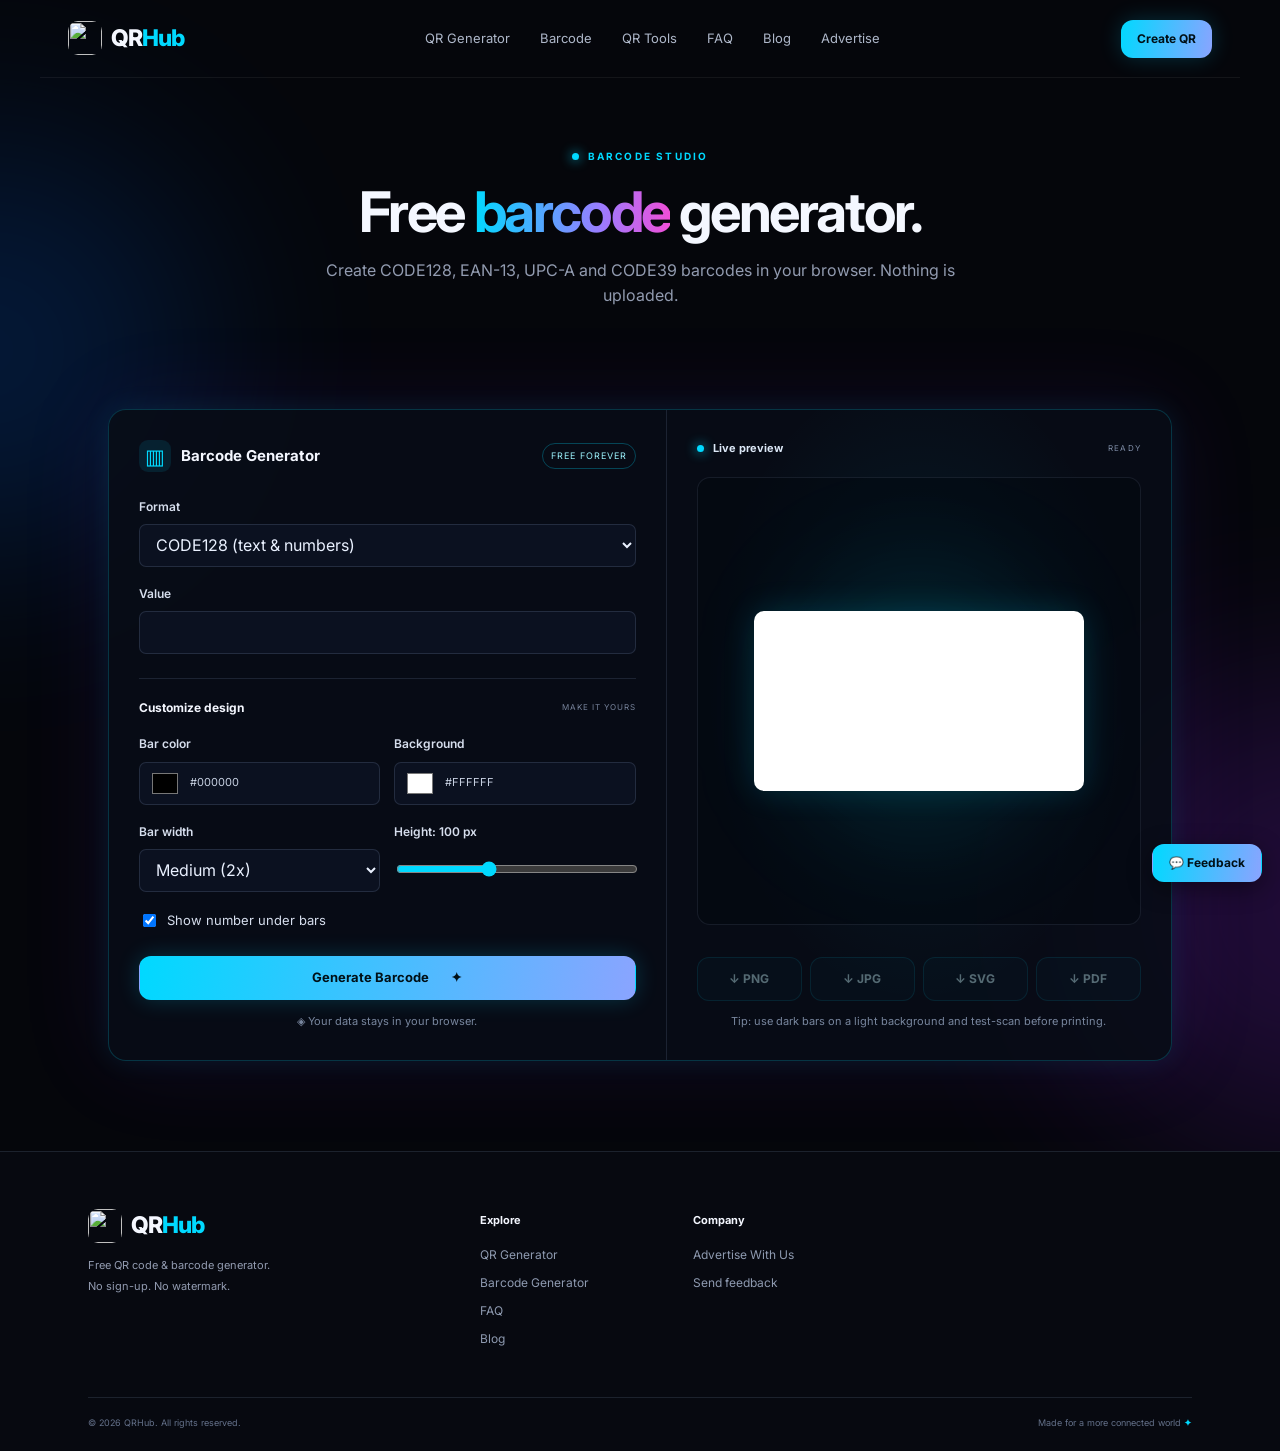
==== barcode/index.html @ e9758a26 "barcode  index.html" ====
<!DOCTYPE html>
<html lang="en"><head><meta charset="UTF-8"><meta name="viewport" content="width=device-width, initial-scale=1.0"><meta name="theme-color" content="#05060b"><link rel="preconnect" href="https://fonts.googleapis.com"><link rel="preconnect" href="https://fonts.gstatic.com" crossorigin><link href="https://fonts.googleapis.com/css2?family=Inter:wght@400;500;600;700;800&display=swap" rel="stylesheet"><link rel="stylesheet" href="/style.css"><link rel="stylesheet" href="/site.css"><link rel="icon" type="image/png" href="/favicon.png"><link rel="apple-touch-icon" href="/favicon.png">
<title>Free Barcode Generator: CODE128, EAN-13, UPC-A, CODE39 | QRHub</title>
<meta name="description" content="Create CODE128, EAN-13, UPC-A and CODE39 barcodes online. Customize colors and size, then download PNG, JPG, SVG or PDF.">
<link rel="canonical" href="https://qrhub-dz2.pages.dev/barcode/">
<script defer src="https://cdnjs.cloudflare.com/ajax/libs/jsbarcode/3.11.6/JsBarcode.all.min.js"></script>
<script defer src="/layout.js"></script><script defer src="/barcode/barcode.js"></script>
</head><body>
<div class="ambient ambient-one"></div><div class="ambient ambient-two"></div>
<div id="site-header"></div>
<main>
<section class="page-hero"><div class="eyebrow"><span class="pulse"></span> BARCODE STUDIO</div><h1>Free <span>barcode</span> generator.</h1><p>Create CODE128, EAN-13, UPC-A and CODE39 barcodes in your browser. Nothing is uploaded.</p></section>
<section class="section generator-section" id="barcode-generator"><div class="generator-shell">
 <div class="generator-panel">
  <div class="panel-title"><div><span class="panel-icon">▥</span><strong>Barcode Generator</strong></div><span class="free-pill">FREE FOREVER</span></div>
  <label class="field-label" for="bcFormat">Format</label>
  <select id="bcFormat" class="control"><option value="CODE128">CODE128 (text &amp; numbers)</option><option value="EAN13">EAN-13 (retail)</option><option value="UPC">UPC-A (retail)</option><option value="CODE39">CODE39</option></select>
  <label class="field-label" for="bcValue">Value</label>
  <input id="bcValue" class="control" type="text" autocomplete="off" maxlength="80">
  <small class="muted" id="bcHint"></small>
  <div class="customize-heading"><span>Customize design</span><span class="muted">MAKE IT YOURS</span></div>
  <div class="custom-grid">
   <div><label class="field-label" for="bcColor">Bar color</label><div class="color-control"><input id="bcColor" type="color" value="#000000"><span id="bcColorText">#000000</span></div></div>
   <div><label class="field-label" for="bcBg">Background</label><div class="color-control"><input id="bcBg" type="color" value="#ffffff"><span id="bcBgText">#FFFFFF</span></div></div>
  </div>
  <div class="custom-grid">
   <div><label class="field-label" for="bcWidth">Bar width</label><select id="bcWidth" class="control"><option value="1">Small (1x)</option><option value="2" selected>Medium (2x)</option><option value="3">Large (3x)</option><option value="4">Extra large (4x)</option></select></div>
   <div><label class="field-label" for="bcHeight">Height: <span id="bcHVal">100</span> px</label><input id="bcHeight" class="range" type="range" min="40" max="200" step="10" value="100"></div>
  </div>
  <label class="check"><input id="bcText" type="checkbox" checked> Show number under bars</label>
  <div class="form-error" id="bcError" role="alert"></div>
  <button id="bcGenerate" class="btn btn-primary btn-block" type="button">Generate Barcode <span>✦</span></button>
  <p class="privacy-note">◈ Your data stays in your browser.</p>
 </div>
 <div class="preview-panel">
  <div class="preview-top"><div><span class="live-dot"></span><strong>Live preview</strong></div><span class="preview-status" id="bcStatus">READY</span></div>
  <div class="qr-stage"><div id="bcPreview" class="qr-preview"><svg id="bcSvg" role="img" aria-label="Generated barcode"></svg></div></div>
  <div class="download-row">
   <button class="download-btn" data-format="png" disabled>↓ PNG</button><button class="download-btn" data-format="jpeg" disabled>↓ JPG</button>
   <button class="download-btn" data-format="svg" disabled>↓ SVG</button><button class="download-btn" data-format="pdf" disabled>↓ PDF</button>
  </div>
  <p class="scan-tip">Tip: use dark bars on a light background and test-scan before printing.</p>
 </div>
</div></section>
</main>
<div id="site-footer"></div>
</body></html>
---- style.css ----
*{box-sizing:border-box} :root{--bg:#05060b;--panel:#0b0e18;--panel2:#101522;--line:rgba(139,160,200,.16);--text:#f4f7ff;--muted:#929bb0;--cyan:#00d9ff;--purple:#a855f7;--pink:#f04fd8;--glow:0 0 35px rgba(0,217,255,.13),0 0 70px rgba(168,85,247,.10)}html{scroll-behavior:smooth;scroll-padding-top:90px}body{margin:0;background:var(--bg);color:var(--text);font-family:Inter,Arial,sans-serif;line-height:1.6;overflow-x:hidden}a{color:inherit;text-decoration:none}button,input,select{font:inherit}.ambient{position:absolute;z-index:-1;pointer-events:none;border-radius:50%;filter:blur(100px);opacity:.18}.ambient-one{width:420px;height:420px;background:#006dff;top:140px;left:-220px}.ambient-two{width:460px;height:460px;background:#9b28ff;top:680px;right:-260px}.site-header{height:78px;max-width:1200px;margin:auto;padding:0 28px;display:flex;align-items:center;justify-content:space-between;border-bottom:1px solid rgba(255,255,255,.06);position:relative;z-index:5}.brand{display:flex;align-items:center;gap:9px;font-size:23px;font-weight:800;letter-spacing:-1px}.brand>span:last-child>span{color:var(--cyan)}.brand-mark{width:34px;height:34px;display:grid;place-items:center;border:1px solid rgba(0,217,255,.5);border-radius:10px;color:var(--cyan);font-size:25px;box-shadow:0 0 18px rgba(0,217,255,.18)}nav{display:flex;gap:30px;color:#aeb7c9;font-size:13px}nav a:hover,.site-footer a:hover{color:var(--cyan)}.header-cta{border:1px solid rgba(0,217,255,.4);border-radius:30px;padding:9px 17px;font-size:12px;color:#dffaff;background:rgba(0,217,255,.06)}.header-cta span{color:var(--cyan);margin-left:8px}.menu-toggle{display:none;background:none;color:white;border:0;font-size:22px}.hero{max-width:1200px;margin:auto;min-height:590px;padding:90px 28px 80px;display:grid;grid-template-columns:1.05fr .95fr;align-items:center;gap:45px}.eyebrow{font-size:10px;letter-spacing:2.2px;font-weight:700;color:var(--cyan);display:flex;align-items:center;gap:9px}.pulse,.live-dot{width:7px;height:7px;border-radius:50%;background:var(--cyan);box-shadow:0 0 12px var(--cyan);display:inline-block}.hero h1{font-size:clamp(43px,5.5vw,70px);line-height:1.08;letter-spacing:-3.8px;margin:22px 0}.hero h1 span{background:linear-gradient(90deg,var(--cyan),#9b7bff 65%,var(--pink));-webkit-background-clip:text;background-clip:text;color:transparent}.hero-copy>p{max-width:520px;color:var(--muted);font-size:16px;line-height:1.8}.hero-actions{display:flex;gap:13px;margin-top:30px;flex-wrap:wrap}.btn{border:0;border-radius:9px;padding:13px 19px;font-size:13px;font-weight:700;cursor:pointer;transition:.25s}.btn-primary{color:#001017;background:linear-gradient(100deg,#00d9ff,#70a7ff);box-shadow:0 0 25px rgba(0,217,255,.2)}.btn-primary:hover{transform:translateY(-2px);box-shadow:0 0 35px rgba(0,217,255,.4)}.btn-primary span{margin-left:14px}.btn-ghost{border:1px solid var(--line);background:rgba(255,255,255,.025);color:#e4e9f6}.btn-ghost:hover{border-color:var(--purple);background:rgba(168,85,247,.08)}.hero-proof{display:flex;gap:22px;flex-wrap:wrap;margin-top:32px;color:#9ca8bd;font-size:11px}.hero-proof span:first-letter{color:var(--cyan)}.hero-art{height:390px;position:relative;display:grid;place-items:center}.orbit{position:absolute;border:1px solid rgba(0,217,255,.16);border-radius:50%;transform:rotate(-20deg)}.orbit-a{width:410px;height:240px}.orbit-b{width:330px;height:340px;border-color:rgba(168,85,247,.22);transform:rotate(45deg)}.hero-qr-card{position:relative;width:260px;height:285px;border:1px solid rgba(0,217,255,.4);border-radius:24px;background:linear-gradient(145deg,rgba(17,26,45,.94),rgba(9,11,21,.94));box-shadow:0 0 25px rgba(0,217,255,.2),0 0 90px rgba(116,53,255,.2),inset 0 0 35px rgba(0,217,255,.05);display:flex;align-items:center;justify-content:center;flex-direction:column;gap:23px;transform:rotate(-5deg)}.hero-qr-card:before{content:"";position:absolute;inset:-2px;border-radius:25px;background:linear-gradient(120deg,var(--cyan),transparent 35%,var(--purple),transparent 80%);filter:blur(15px);opacity:.35;z-index:-1}.mini-qr{width:145px;height:145px;background:white;border-radius:8px;position:relative;background-image:repeating-conic-gradient(#101827 0 25%,#fff 0 50%);background-size:13px 13px;overflow:hidden}.mini-qr:before,.mini-qr:after,.mini-qr i{content:"";position:absolute;width:36px;height:36px;border:7px solid #101827;background:#fff;box-shadow:inset 0 0 0 6px #101827}.mini-qr:before{top:8px;left:8px}.mini-qr:after{top:8px;right:8px}.mini-qr i:nth-child(1){bottom:8px;left:8px}.mini-qr i:nth-child(2),.mini-qr i:nth-child(3){display:none}.mini-qr b{position:absolute;width:25px;height:25px;background:#101827;right:25px;bottom:22px}.hero-qr-label{font-size:10px;color:#aab7ce}.hero-qr-label .live-dot{margin-right:7px}.floating-tag{position:absolute;border:1px solid rgba(0,217,255,.3);background:rgba(7,12,23,.85);padding:9px 13px;border-radius:7px;font-size:9px;letter-spacing:1.3px;color:#c9f8ff;box-shadow:0 0 20px rgba(0,217,255,.1)}.tag-top{top:37px;right:15px}.tag-bottom{bottom:42px;left:20px;color:#c8d0e1}.tag-bottom span{color:var(--cyan)}.section{max-width:1160px;margin:0 auto;padding:90px 28px}.section-heading{text-align:center;margin-bottom:42px}.section-heading .eyebrow{justify-content:center}.section-heading h2{font-size:clamp(29px,4vw,42px);letter-spacing:-1.7px;margin:12px 0 8px}.section-heading p{color:var(--muted);font-size:14px;margin:0}.generator-section{max-width:1120px}.generator-shell{display:grid;grid-template-columns:1.05fr .95fr;border:1px solid rgba(0,217,255,.2);border-radius:18px;overflow:hidden;background:rgba(9,13,23,.88);box-shadow:0 0 28px rgba(0,217,255,.09),0 0 95px rgba(133,49,255,.10)}.generator-panel{padding:30px;border-right:1px solid var(--line)}.panel-title,.panel-title>div,.preview-top,.preview-top>div{display:flex;align-items:center;justify-content:space-between}.panel-title{margin-bottom:25px}.panel-title>div{justify-content:flex-start;gap:10px}.panel-icon{width:32px;height:32px;border-radius:9px;display:grid;place-items:center;color:var(--cyan);background:rgba(0,217,255,.1);font-size:21px}.panel-title strong{font-size:15px}.free-pill{font-size:9px;letter-spacing:1px;color:#9df5ff;border:1px solid rgba(0,217,255,.28);padding:5px 8px;border-radius:30px}.field-label{display:block;font-size:11px;font-weight:600;color:#d6deed;margin:17px 0 8px}.muted{color:#77839b;font-size:10px;font-weight:400;margin-left:5px}.control{width:100%;height:43px;border:1px solid rgba(147,166,205,.18);border-radius:7px;background:#0b1120;color:#eaf1ff;padding:0 12px;outline:none}.control:focus{border-color:var(--cyan);box-shadow:0 0 0 3px rgba(0,217,255,.08)}.dynamic-fields{display:grid;grid-template-columns:1fr 1fr;gap:0 12px}.dynamic-fields .field-wrap.full{grid-column:1/-1}.dynamic-fields input,.dynamic-fields textarea,.dynamic-fields select{width:100%;border:1px solid rgba(147,166,205,.18);border-radius:7px;background:#0b1120;color:#eaf1ff;padding:11px 12px;outline:none}.dynamic-fields textarea{min-height:75px;resize:vertical}.dynamic-fields input:focus,.dynamic-fields textarea:focus,.dynamic-fields select:focus{border-color:var(--cyan)}.customize-heading{display:flex;justify-content:space-between;align-items:center;border-top:1px solid var(--line);margin-top:24px;padding-top:19px;font-size:12px;font-weight:700}.customize-heading .muted{font-size:8px;letter-spacing:1px}.custom-grid{display:grid;grid-template-columns:1fr 1fr;gap:14px}.color-control{height:43px;border:1px solid rgba(147,166,205,.18);border-radius:7px;background:#0b1120;display:flex;align-items:center;padding:5px 10px;gap:10px;font-size:11px;color:#c7d0e1}.color-control input{width:30px;height:29px;border:0;padding:0;background:none;cursor:pointer}.range{width:100%;accent-color:var(--cyan);margin-top:12px}.upload-box{display:flex;align-items:center;gap:12px;padding:11px;border:1px dashed rgba(0,217,255,.3);border-radius:8px;background:rgba(0,217,255,.025);cursor:pointer}.upload-icon{width:32px;height:32px;display:grid;place-items:center;border-radius:8px;background:rgba(0,217,255,.1);color:var(--cyan);font-size:20px}.upload-box strong,.upload-box small{display:block}.upload-box strong{font-size:11px;color:#d9faff}.upload-box small{font-size:9px;color:#8290a8}.upload-box input{display:none}.form-error{color:#ff829e;font-size:11px;min-height:17px;margin-top:8px}.generate-btn{width:100%;margin-top:4px}.privacy-note{text-align:center;font-size:9px;color:#78869e;margin:13px 0 0}.preview-panel{padding:30px;display:flex;flex-direction:column;align-items:stretch;background:radial-gradient(ellipse at 50% 42%,rgba(0,217,255,.09),transparent 60%)}.preview-top{font-size:11px;color:#dce8f7}.preview-top>div{gap:9px}.preview-status{font-size:8px;letter-spacing:1.2px;color:#7d8ba4}.qr-stage{flex:1;min-height:320px;display:grid;place-items:center;margin:20px 0 12px;border:1px solid rgba(145,164,205,.12);border-radius:13px;background:rgba(4,7,14,.45);position:relative;overflow:hidden}.qr-stage:before{content:"";position:absolute;width:230px;height:230px;border-radius:50%;background:rgba(0,217,255,.12);filter:blur(65px)}.qr-preview{position:relative;z-index:1;padding:15px;background:white;border-radius:10px;min-width:180px;min-height:180px;display:grid;place-items:center;box-shadow:0 0 32px rgba(0,217,255,.16)}.qr-preview canvas,.qr-preview svg{display:block;max-width:100%;height:auto}.placeholder-qr{width:180px;height:180px;display:flex;align-items:center;justify-content:center;flex-direction:column;color:#17243b;background:repeating-conic-gradient(#17243b 0 25%,#fff 0 50%);background-size:16px 16px;outline:10px solid white}.placeholder-qr span{font-size:42px;background:white;border-radius:8px;padding:3px 12px}.placeholder-qr small{font-size:10px;text-align:center;background:white;padding:3px 7px;border-radius:4px}.preview-caption{text-align:center;display:grid;gap:3px}.preview-caption strong{font-size:13px}.preview-caption span{font-size:10px;color:var(--muted)}.download-row{display:grid;grid-template-columns:repeat(3,1fr);gap:8px;margin-top:20px}.download-btn{background:rgba(0,217,255,.06);border:1px solid rgba(0,217,255,.25);color:#c8f8ff;border-radius:7px;padding:11px 6px;font-size:10px;font-weight:700;cursor:pointer}.download-btn:hover:not(:disabled){background:rgba(0,217,255,.15);box-shadow:0 0 16px rgba(0,217,255,.12)}.download-btn:disabled{opacity:.35;cursor:not-allowed}.scan-tip{text-align:center;color:#78869e;font-size:9px;margin:12px 0 0}.tools-grid{display:grid;grid-template-columns:repeat(4,1fr);gap:13px}.tool-card{padding:20px;text-align:left;border:1px solid var(--line);background:linear-gradient(145deg,rgba(18,24,40,.9),rgba(9,12,21,.9));border-radius:12px;color:var(--text);cursor:pointer;transition:.25s}.tool-card:hover{transform:translateY(-4px);border-color:rgba(0,217,255,.55);box-shadow:0 0 25px rgba(0,217,255,.1)}.tool-card>span{width:34px;height:34px;display:grid;place-items:center;border-radius:9px;background:rgba(0,217,255,.09);color:var(--cyan);font-size:20px;margin-bottom:14px}.tool-card strong,.tool-card small{display:block}.tool-card strong{font-size:12px}.tool-card small{font-size:10px;color:var(--muted);margin-top:4px}.how-section{border-top:1px solid rgba(255,255,255,.04)}.steps-grid{display:grid;grid-template-columns:repeat(3,1fr);gap:16px}.step-card{position:relative;padding:28px;border:1px solid var(--line);border-radius:13px;background:rgba(12,16,28,.7)}.step-number{position:absolute;right:20px;top:18px;color:#53617b;font-size:11px;letter-spacing:2px}.step-icon{font-size:25px;color:var(--cyan);margin-bottom:22px;text-shadow:0 0 15px rgba(0,217,255,.5)}.step-card h3,.benefits-grid h3,.features-grid h3{font-size:15px;margin:0 0 8px}.step-card p,.benefits-grid p,.features-grid p{font-size:12px;color:var(--muted);margin:0;line-height:1.8}.benefits-grid{display:grid;grid-template-columns:repeat(4,1fr);gap:15px}.benefits-grid article{padding:22px 18px;border:1px solid var(--line);border-radius:12px;background:rgba(12,16,28,.65)}.benefits-grid article>span{display:block;color:var(--cyan);font-size:25px;margin-bottom:15px;text-shadow:0 0 14px rgba(0,217,255,.45)}.features-grid{display:grid;grid-template-columns:repeat(3,1fr);gap:13px}.features-grid article{padding:22px;border:1px solid var(--line);border-radius:11px;background:linear-gradient(145deg,rgba(15,20,34,.8),rgba(8,10,18,.8))}.features-grid h3:before{content:"✦";color:var(--cyan);font-size:10px;margin-right:9px}.faq-list{max-width:780px;margin:auto}.faq-list details{border-bottom:1px solid var(--line);padding:19px 4px}.faq-list summary{font-size:13px;font-weight:600;cursor:pointer;list-style:none;display:flex;justify-content:space-between}.faq-list summary:after{content:"+";color:var(--cyan);font-size:18px}.faq-list details[open] summary:after{content:"−"}.faq-list details p{font-size:12px;color:var(--muted);max-width:680px;margin:12px 0 0}.blog-grid{display:grid;grid-template-columns:repeat(3,1fr);gap:16px}.blog-grid article{border:1px solid var(--line);border-radius:12px;overflow:hidden;background:rgba(12,16,28,.75)}.blog-art{height:135px;display:grid;place-items:center;font-size:55px;color:rgba(255,255,255,.8);text-shadow:0 0 30px var(--cyan)}.art-one{background:radial-gradient(circle at 50% 50%,#164a6a,#10152b 60%,#090b14)}.art-two{background:radial-gradient(circle at 50% 50%,#4d2479,#15122b 60%,#090b14)}.art-three{background:radial-gradient(circle at 50% 50%,#125c60,#101b2c 60%,#090b14)}.blog-content{padding:19px}.blog-content>span{font-size:8px;letter-spacing:1.5px;color:var(--cyan)}.blog-content h3{font-size:14px;margin:8px 0}.blog-content p{font-size:11px;color:var(--muted);margin:0;line-height:1.8}.site-footer{border-top:1px solid var(--line);background:#070910;padding:55px max(28px,calc((100% - 1104px)/2)) 20px}.footer-main{display:grid;grid-template-columns:2fr 1fr 1.3fr 1.3fr;gap:35px;padding-bottom:40px}.footer-brand p{font-size:11px;color:var(--muted);line-height:1.9}.site-footer h4{font-size:11px;margin:5px 0 15px}.site-footer a:not(.brand){display:block;color:#8e9ab0;font-size:10px;margin:9px 0}.footer-bottom{border-top:1px solid var(--line);padding-top:18px;display:flex;justify-content:space-between;color:#64718a;font-size:9px}.footer-bottom b{color:var(--cyan)}@media(max-width:850px){nav{gap:14px}.hero{gap:15px}.hero h1{font-size:52px}.tools-grid{grid-template-columns:repeat(3,1fr)}.benefits-grid{grid-template-columns:repeat(2,1fr)}}@media(max-width:650px){.site-header{height:68px;padding:0 18px}.site-header nav{display:none;position:absolute;top:67px;left:0;right:0;background:#090d18;padding:18px;flex-direction:column;border-bottom:1px solid var(--line)}.site-header nav.open{display:flex}.header-cta{margin-left:auto;margin-right:13px}.menu-toggle{display:block}.hero{padding:65px 20px 50px;grid-template-columns:1fr;text-align:center}.hero-copy .eyebrow,.hero-actions,.hero-proof{justify-content:center}.hero-copy>p{margin:auto}.hero h1{font-size:46px;letter-spacing:-2.5px}.hero-art{height:320px}.orbit-a{width:310px}.orbit-b{width:280px;height:290px}.hero-qr-card{transform:scale(.88) rotate(-5deg)}.section{padding:65px 19px}.generator-shell{grid-template-columns:1fr}.generator-panel{border-right:0;border-bottom:1px solid var(--line);padding:22px}.preview-panel{padding:22px}.tools-grid{grid-template-columns:repeat(2,1fr)}.steps-grid,.features-grid,.blog-grid{grid-template-columns:1fr}.benefits-grid{grid-template-columns:1fr 1fr}.footer-main{grid-template-columns:1fr 1fr;gap:25px}.footer-brand{grid-column:1/-1}.footer-bottom{gap:10px;flex-direction:column}.section-heading{margin-bottom:30px}}@media(max-width:390px){.benefits-grid{grid-template-columns:1fr}.custom-grid{gap:8px}.generator-panel{padding:17px}.preview-panel{padding:17px}}
---- site.css ----
/* QRHub shared layer — load AFTER style.css on every page */
:focus-visible{outline:2px solid var(--cyan);outline-offset:3px}
.brand img{display:block;border-radius:10px}
/* ---- Unified button system ---- */
.btn{display:inline-flex;align-items:center;justify-content:center;gap:8px;min-height:44px;padding:0 22px;border-radius:12px;border:1px solid transparent;font-size:13px;font-weight:700;line-height:1;cursor:pointer;transition:transform .2s,box-shadow .2s,background .2s,border-color .2s;text-decoration:none}
.btn:active{transform:translateY(0) scale(.98)}
.btn-primary{color:#001017;background:linear-gradient(100deg,#00d9ff,#8aa4ff);box-shadow:0 0 22px rgba(0,217,255,.2)}
.btn-primary:hover{transform:translateY(-2px);box-shadow:0 0 34px rgba(0,217,255,.42)}
.btn-ghost{color:#e4e9f6;border-color:var(--line);background:rgba(255,255,255,.03)}
.btn-ghost:hover{border-color:var(--purple);background:rgba(168,85,247,.1);transform:translateY(-2px)}
.btn-sm{min-height:38px;padding:0 16px;font-size:12px}
.btn-block{width:100%}
.btn:disabled,.download-btn:disabled{opacity:.4;cursor:not-allowed;transform:none;box-shadow:none}
.download-row{grid-template-columns:repeat(4,1fr)}
.download-btn{min-height:44px;border-radius:12px;font-size:12px;transition:transform .2s,background .2s,box-shadow .2s}
.download-btn:hover:not(:disabled){transform:translateY(-2px)}
.site-header .header-cta{border:0;background:linear-gradient(100deg,#00d9ff,#8aa4ff);color:#001017;padding:0 16px}
.link-btn{display:block;background:none;border:0;padding:0;margin:9px 0;color:#8e9ab0;font:inherit;font-size:12px;cursor:pointer}
.link-btn:hover{color:var(--cyan)}
.site-footer a:not(.brand){font-size:12px}
/* readability */
.field-label{font-size:12px}.preview-caption span{font-size:12px}.privacy-note,.scan-tip,.upload-box small{font-size:11px}
.dynamic-fields small{display:block;font-size:11px;color:#8a97ad;margin-top:6px}
.dynamic-fields .field-wrap label.field-label{margin-top:17px}
textarea.control{height:auto;min-height:120px;padding:11px 12px;resize:vertical}
input.control{padding:0 12px}
/* payment note */
.pay-note{margin:14px 0 0;padding:12px 14px;border:1px solid rgba(168,85,247,.35);border-left:3px solid var(--purple);background:rgba(168,85,247,.07);border-radius:10px;font-size:12px;color:#d5c6f5;line-height:1.6}
/* forms / messages */
.form-msg{margin-top:14px;padding:12px 14px;border-radius:10px;font-size:13px;line-height:1.5}
.form-msg.ok{color:#9dffd3;background:rgba(53,230,162,.09);border:1px solid rgba(53,230,162,.4)}
.form-msg.err{color:#ffb3c3;background:rgba(255,100,130,.09);border:1px solid rgba(255,100,130,.4)}
.hp{position:absolute;left:-9999px;width:1px;height:1px;opacity:0}
/* feedback */
.fb-fab{position:fixed;right:18px;bottom:18px;z-index:40;box-shadow:0 6px 24px rgba(0,0,0,.45)}
#feedbackDialog{background:#0b0e18;color:var(--text);border:1px solid rgba(0,217,255,.28);border-radius:16px;padding:26px;width:min(440px,92vw);box-shadow:0 0 60px rgba(0,217,255,.12)}
#feedbackDialog::backdrop{background:rgba(0,0,0,.7)}
#feedbackDialog h2{margin:0 0 4px;font-size:20px;letter-spacing:-.5px}.fb-sub{margin:0;color:var(--muted);font-size:13px}
.fb-actions{display:flex;gap:10px;justify-content:flex-end;margin-top:18px}
/* new pages */
.page-hero{max-width:860px;margin:auto;padding:70px 28px 10px;text-align:center}
.page-hero .eyebrow{justify-content:center}
.page-hero h1{font-size:clamp(34px,5vw,56px);line-height:1.1;letter-spacing:-2.4px;margin:18px 0 14px}
.page-hero h1 span{background:linear-gradient(90deg,var(--cyan),#9b7bff 65%,var(--pink));-webkit-background-clip:text;background-clip:text;color:transparent}
.page-hero p{color:var(--muted);font-size:16px;max-width:640px;margin:auto}
.ad-grid{display:grid;grid-template-columns:repeat(auto-fit,minmax(230px,1fr));gap:14px}
.ad-card{padding:24px;border:1px solid var(--line);border-radius:13px;background:linear-gradient(145deg,rgba(18,24,40,.9),rgba(9,12,21,.9));transition:.25s}
.ad-card:hover{border-color:rgba(0,217,255,.5);transform:translateY(-3px)}
.ad-card h3{margin:0 0 8px;font-size:16px}.ad-card p{margin:0;font-size:13px;color:var(--muted);line-height:1.7}
.ad-card .eyebrow{margin-bottom:12px}
.ad-form-wrap{max-width:760px;margin:auto;padding:30px;border:1px solid rgba(0,217,255,.2);border-radius:18px;background:rgba(9,13,23,.88);box-shadow:0 0 28px rgba(0,217,255,.09)}
.ad-form{display:grid;grid-template-columns:1fr 1fr;gap:0 14px}.ad-form .full{grid-column:1/-1}.ad-form button{margin-top:22px}
.ad-note{font-size:12px;color:#8a97ad;margin-top:14px;text-align:center}
.bc-opts{display:grid;grid-template-columns:1fr 1fr;gap:14px}
.check{display:flex;gap:8px;align-items:center;font-size:13px;color:#d6deed;margin-top:18px}
@media(max-width:1000px){
 .site-header nav{display:none;position:absolute;top:77px;left:0;right:0;z-index:30;background:#090d18;padding:18px 28px;flex-direction:column;gap:18px;font-size:14px;border-bottom:1px solid var(--line)}
 .site-header nav.open{display:flex}.menu-toggle{display:block;margin-left:12px}.header-cta{margin-left:auto}}
@media(max-width:650px){.ad-form,.bc-opts{grid-template-columns:1fr}.download-row{grid-template-columns:repeat(2,1fr)}.ad-form-wrap{padding:20px}.page-hero{padding-top:50px}.site-header nav{top:67px}}
@media(prefers-reduced-motion:reduce){*,*:before,*:after{animation:none!important;transition:none!important;scroll-behavior:auto!important}}
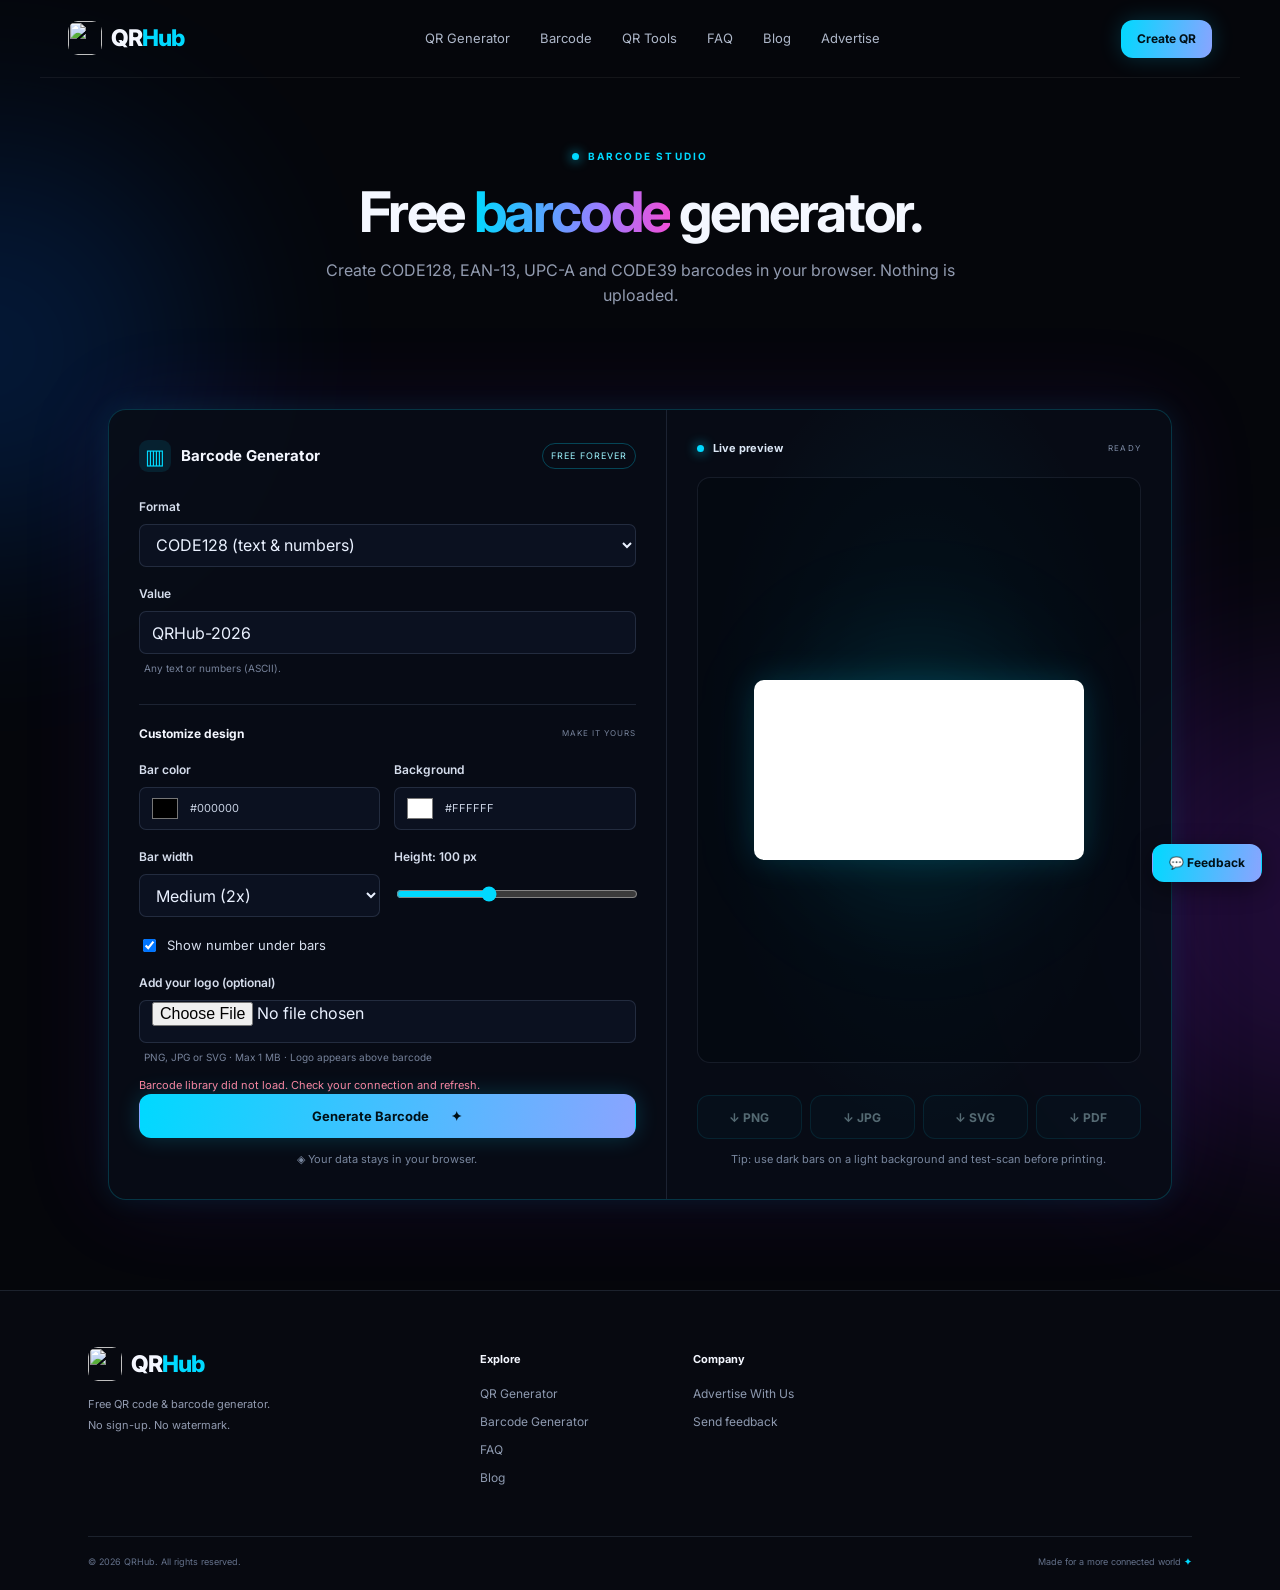
==== commit f5a684e1: "Update index.html" ====
--- a/barcode/index.html
+++ b/barcode/index.html
@@ -28,6 +28,16 @@
    <div><label class="field-label" for="bcHeight">Height: <span id="bcHVal">100</span> px</label><input id="bcHeight" class="range" type="range" min="40" max="200" step="10" value="100"></div>
   </div>
   <label class="check"><input id="bcText" type="checkbox" checked> Show number under bars</label>
+  <div class="logo-upload">
+  <label class="field-label" for="bcLogo">Add your logo (optional)</label>
+  <input
+    id="bcLogo"
+    class="control"
+    type="file"
+    accept="image/png,image/jpeg,image/svg+xml"
+  >
+  <small class="muted">PNG, JPG or SVG · Max 1 MB · Logo appears above barcode</small>
+</div>
   <div class="form-error" id="bcError" role="alert"></div>
   <button id="bcGenerate" class="btn btn-primary btn-block" type="button">Generate Barcode <span>✦</span></button>
   <p class="privacy-note">◈ Your data stays in your browser.</p>
